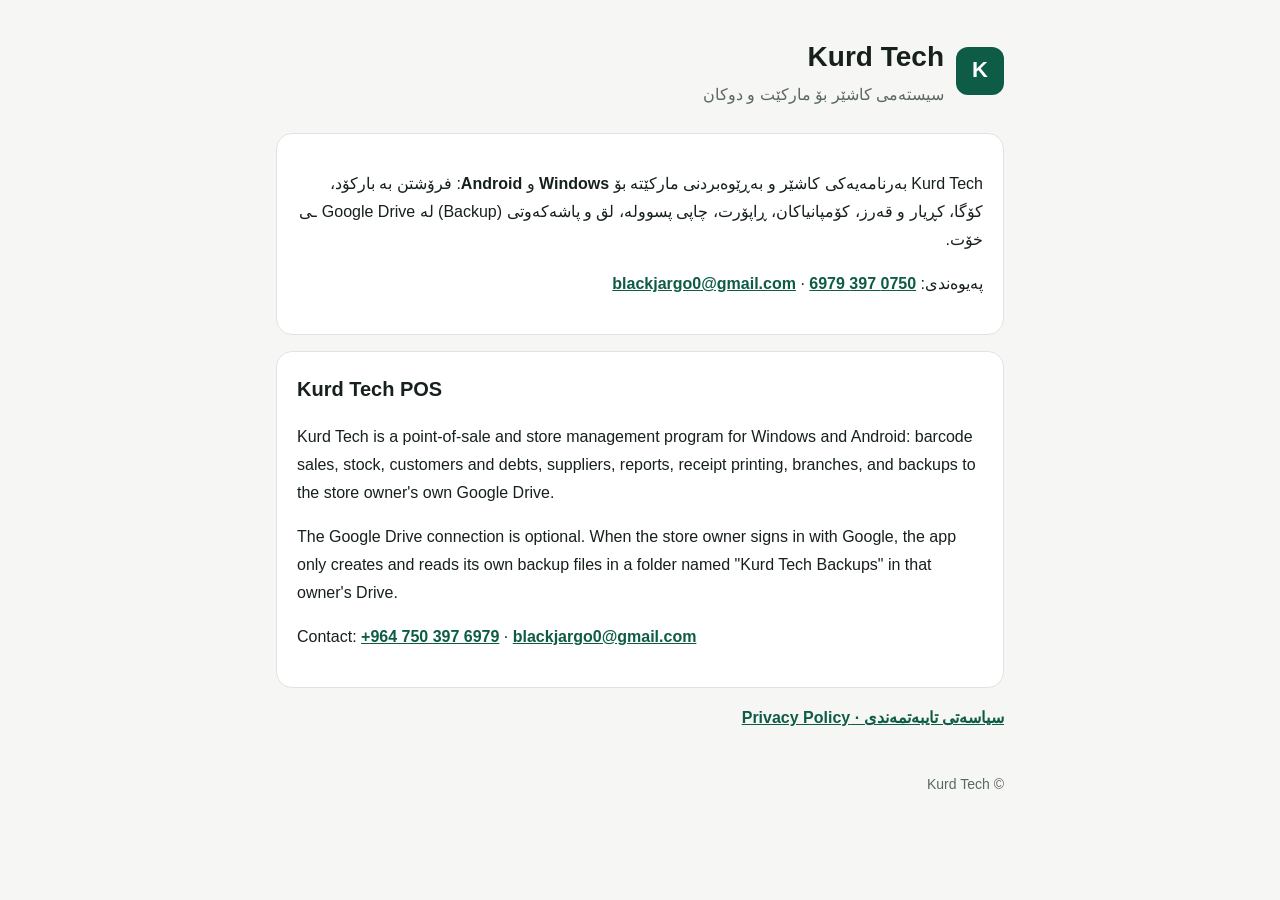
==== index.html @ 35bc0a82 "Add initial index.html for Kurd Tech POSAdd index.html Initial HTML structure for Kurd Tech POS webs" ====
<!doctype html>
<html lang="ckb" dir="rtl">
<head>
<meta charset="utf-8"><meta name="viewport" content="width=device-width,initial-scale=1">
<title>Kurd Tech POS</title>
<meta name="description" content="Kurd Tech — cashier and supermarket program for Windows and Android">
<link rel="stylesheet" href="style.css">
</head>
<body><main>
<header><div class="logo">K</div><div><h1>Kurd Tech</h1><div class="muted">سیستەمی کاشێر بۆ مارکێت و دوکان</div></div></header>

<div class="card">
<p>Kurd Tech بەرنامەیەکی کاشێر و بەڕێوەبردنی مارکێتە بۆ <b>Windows</b> و <b>Android</b>: فرۆشتن بە بارکۆد، کۆگا، کڕیار و قەرز، کۆمپانیاکان، ڕاپۆرت، چاپی پسوولە، لق و پاشەکەوتی (Backup) لە Google Drive ـی خۆت.</p>
<p>پەیوەندی: <a href="tel:+9647503976979">0750 397 6979</a> · <a href="mailto:blackjargo0@gmail.com">blackjargo0@gmail.com</a></p>
</div>

<div class="card en" dir="ltr" lang="en">
<h2 style="margin-top:0">Kurd Tech POS</h2>
<p>Kurd Tech is a point-of-sale and store management program for Windows and Android: barcode sales, stock, customers and debts, suppliers, reports, receipt printing, branches, and backups to the store owner's own Google Drive.</p>
<p>The Google Drive connection is optional. When the store owner signs in with Google, the app only creates and reads its own backup files in a folder named "Kurd Tech Backups" in that owner's Drive.</p>
<p>Contact: <a href="tel:+9647503976979">+964 750 397 6979</a> · <a href="mailto:blackjargo0@gmail.com">blackjargo0@gmail.com</a></p>
</div>

<p><a href="privacy.html">سیاسەتی تایبەتمەندی · Privacy Policy</a></p>
<footer>© Kurd Tech</footer>
</main></body></html>
---- style.css ----
:root{--bg:#f6f7f5;--fg:#16201c;--muted:#5b6762;--brand:#0f5c46;--card:#fff;--line:#dfe4e1}
@media (prefers-color-scheme:dark){:root{--bg:#101614;--fg:#e9efec;--muted:#9aa8a2;--brand:#5fd1a8;--card:#18201d;--line:#2a3430}}
*{box-sizing:border-box}body{margin:0;background:var(--bg);color:var(--fg);font:16px/1.75 Vazirmatn,Tahoma,Arial,sans-serif}
main{max-width:760px;margin:0 auto;padding:32px 16px 64px}
header{display:flex;align-items:center;gap:12px;margin-bottom:24px}
.logo{width:48px;height:48px;border-radius:12px;background:var(--brand);color:#fff;display:grid;place-items:center;font-weight:900;font-size:22px}
h1{margin:0;font-size:28px}h2{margin:28px 0 8px;font-size:20px}
.card{background:var(--card);border:1px solid var(--line);border-radius:16px;padding:20px;margin:16px 0}
a{color:var(--brand);font-weight:700}.muted{color:var(--muted)}.en{direction:ltr;text-align:left}
ul{padding-inline-start:22px}footer{margin-top:40px;font-size:14px;color:var(--muted)}
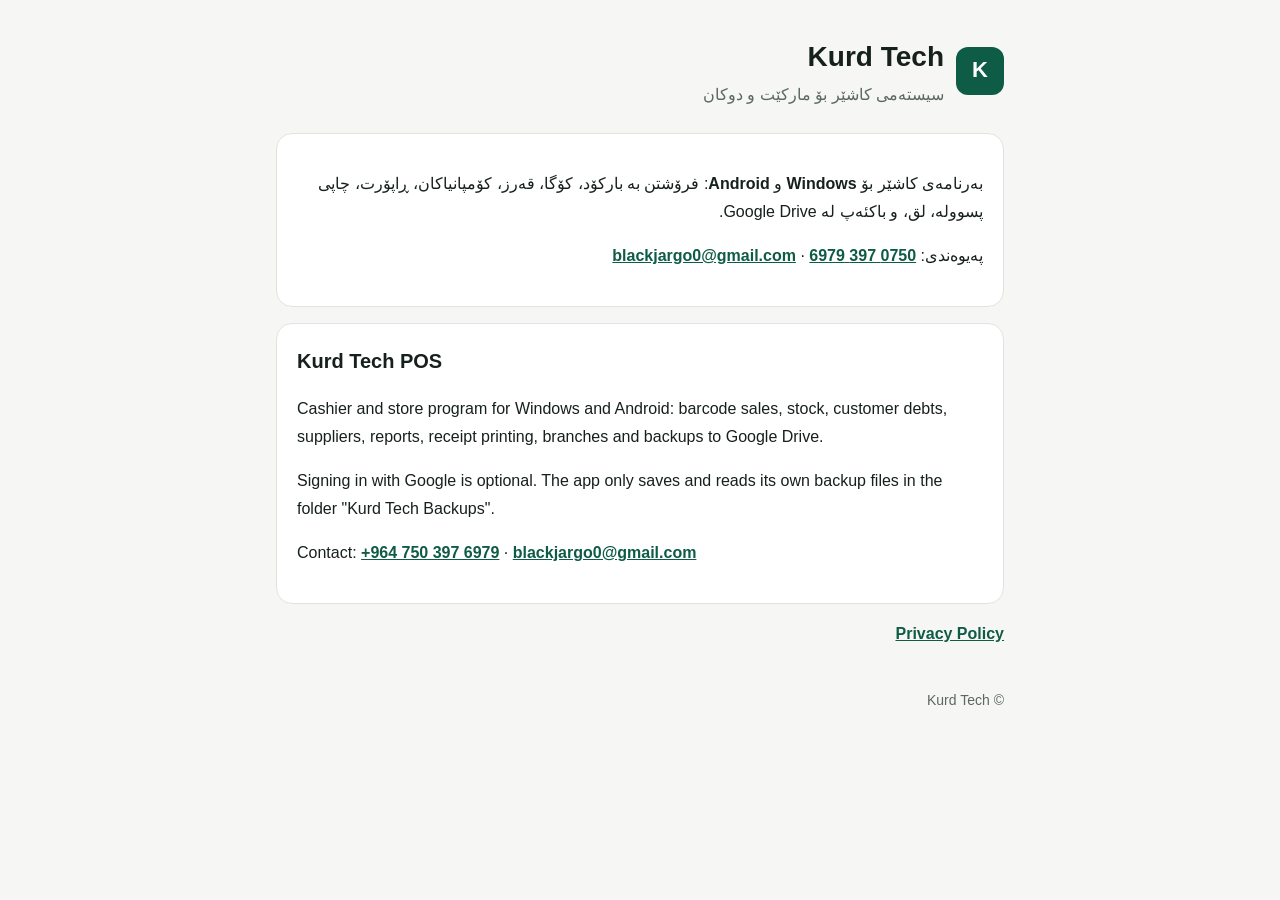
==== commit 6d6111a6: "Update index.html" ====
--- a/index.html
+++ b/index.html
@@ -3,24 +3,24 @@
 <head>
 <meta charset="utf-8"><meta name="viewport" content="width=device-width,initial-scale=1">
 <title>Kurd Tech POS</title>
-<meta name="description" content="Kurd Tech — cashier and supermarket program for Windows and Android">
+<meta name="description" content="Kurd Tech - cashier program for supermarkets">
 <link rel="stylesheet" href="style.css">
 </head>
 <body><main>
 <header><div class="logo">K</div><div><h1>Kurd Tech</h1><div class="muted">سیستەمی کاشێر بۆ مارکێت و دوکان</div></div></header>
 
 <div class="card">
-<p>Kurd Tech بەرنامەیەکی کاشێر و بەڕێوەبردنی مارکێتە بۆ <b>Windows</b> و <b>Android</b>: فرۆشتن بە بارکۆد، کۆگا، کڕیار و قەرز، کۆمپانیاکان، ڕاپۆرت، چاپی پسوولە، لق و پاشەکەوتی (Backup) لە Google Drive ـی خۆت.</p>
+<p>بەرنامەی کاشێر بۆ <b>Windows</b> و <b>Android</b>: فرۆشتن بە بارکۆد، کۆگا، قەرز، کۆمپانیاکان، ڕاپۆرت، چاپی پسوولە، لق، و باکئەپ لە Google Drive.</p>
 <p>پەیوەندی: <a href="tel:+9647503976979">0750 397 6979</a> · <a href="mailto:blackjargo0@gmail.com">blackjargo0@gmail.com</a></p>
 </div>
 
 <div class="card en" dir="ltr" lang="en">
 <h2 style="margin-top:0">Kurd Tech POS</h2>
-<p>Kurd Tech is a point-of-sale and store management program for Windows and Android: barcode sales, stock, customers and debts, suppliers, reports, receipt printing, branches, and backups to the store owner's own Google Drive.</p>
-<p>The Google Drive connection is optional. When the store owner signs in with Google, the app only creates and reads its own backup files in a folder named "Kurd Tech Backups" in that owner's Drive.</p>
+<p>Cashier and store program for Windows and Android: barcode sales, stock, customer debts, suppliers, reports, receipt printing, branches and backups to Google Drive.</p>
+<p>Signing in with Google is optional. The app only saves and reads its own backup files in the folder "Kurd Tech Backups".</p>
 <p>Contact: <a href="tel:+9647503976979">+964 750 397 6979</a> · <a href="mailto:blackjargo0@gmail.com">blackjargo0@gmail.com</a></p>
 </div>
 
-<p><a href="privacy.html">سیاسەتی تایبەتمەندی · Privacy Policy</a></p>
+<p><a href="privacy.html">Privacy Policy</a></p>
 <footer>© Kurd Tech</footer>
 </main></body></html>
